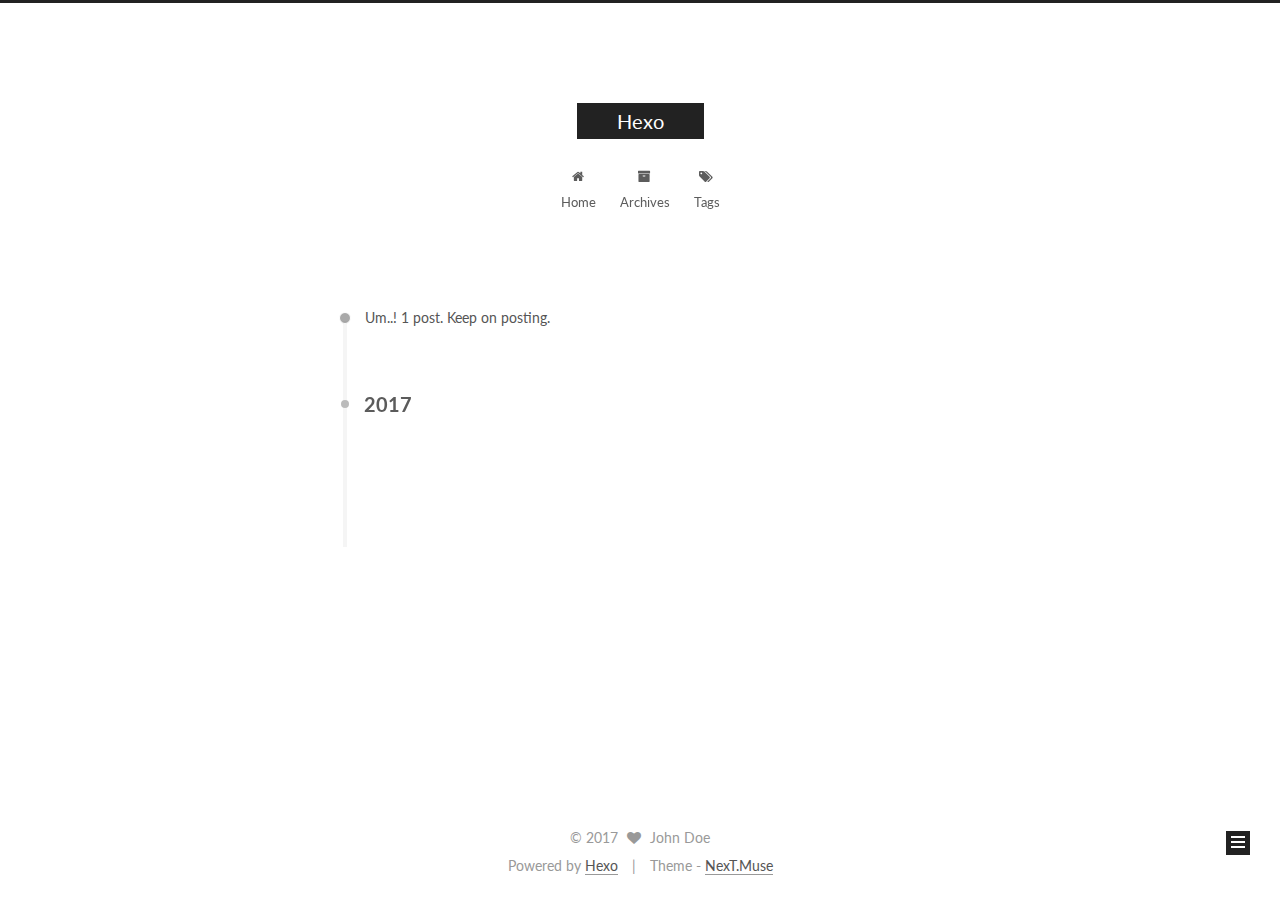
==== archives/index.html @ 975e3b6f "Site updated: 2017-05-27 10:52:21" ====
<!doctype html>



  


<html class="theme-next muse use-motion" lang="">
<head>
  <meta charset="UTF-8"/>
<meta http-equiv="X-UA-Compatible" content="IE=edge" />
<meta name="viewport" content="width=device-width, initial-scale=1, maximum-scale=1"/>






<meta http-equiv="Cache-Control" content="no-transform" />
<meta http-equiv="Cache-Control" content="no-siteapp" />















  
  
  <link href="/lib/fancybox/source/jquery.fancybox.css?v=2.1.5" rel="stylesheet" type="text/css" />




  
  
  
  

  
    
    
  

  

  

  

  

  
    
    
    <link href="//fonts.googleapis.com/css?family=Lato:300,300italic,400,400italic,700,700italic&subset=latin,latin-ext" rel="stylesheet" type="text/css">
  






<link href="/lib/font-awesome/css/font-awesome.min.css?v=4.6.2" rel="stylesheet" type="text/css" />

<link href="/css/main.css?v=5.1.1" rel="stylesheet" type="text/css" />


  <meta name="keywords" content="Hexo, NexT" />








  <link rel="shortcut icon" type="image/x-icon" href="/favicon.ico?v=5.1.1" />






<meta property="og:type" content="website">
<meta property="og:title" content="Hexo">
<meta property="og:url" content="http://yoursite.com/archives/index.html">
<meta property="og:site_name" content="Hexo">
<meta name="twitter:card" content="summary">
<meta name="twitter:title" content="Hexo">



<script type="text/javascript" id="hexo.configurations">
  var NexT = window.NexT || {};
  var CONFIG = {
    root: '/',
    scheme: 'Muse',
    sidebar: {"position":"left","display":"post","offset":12,"offset_float":0,"b2t":false,"scrollpercent":false},
    fancybox: true,
    motion: true,
    duoshuo: {
      userId: '0',
      author: 'Author'
    },
    algolia: {
      applicationID: '',
      apiKey: '',
      indexName: '',
      hits: {"per_page":10},
      labels: {"input_placeholder":"Search for Posts","hits_empty":"We didn't find any results for the search: ${query}","hits_stats":"${hits} results found in ${time} ms"}
    }
  };
</script>



  <link rel="canonical" href="http://yoursite.com/archives/"/>





  <title>Archive | Hexo</title>
</head>

<body itemscope itemtype="http://schema.org/WebPage" lang="">

  















  
  
    
  

  <div class="container sidebar-position-left  page-archive  ">
    <div class="headband"></div>

    <header id="header" class="header" itemscope itemtype="http://schema.org/WPHeader">
      <div class="header-inner"><div class="site-brand-wrapper">
  <div class="site-meta ">
    

    <div class="custom-logo-site-title">
      <a href="/"  class="brand" rel="start">
        <span class="logo-line-before"><i></i></span>
        <span class="site-title">Hexo</span>
        <span class="logo-line-after"><i></i></span>
      </a>
    </div>
      
        <p class="site-subtitle"></p>
      
  </div>

  <div class="site-nav-toggle">
    <button>
      <span class="btn-bar"></span>
      <span class="btn-bar"></span>
      <span class="btn-bar"></span>
    </button>
  </div>
</div>

<nav class="site-nav">
  

  
    <ul id="menu" class="menu">
      
        
        <li class="menu-item menu-item-home">
          <a href="/" rel="section">
            
              <i class="menu-item-icon fa fa-fw fa-home"></i> <br />
            
            Home
          </a>
        </li>
      
        
        <li class="menu-item menu-item-archives">
          <a href="/archives" rel="section">
            
              <i class="menu-item-icon fa fa-fw fa-archive"></i> <br />
            
            Archives
          </a>
        </li>
      
        
        <li class="menu-item menu-item-tags">
          <a href="/tags" rel="section">
            
              <i class="menu-item-icon fa fa-fw fa-tags"></i> <br />
            
            Tags
          </a>
        </li>
      

      
    </ul>
  

  
</nav>



 </div>
    </header>

    <main id="main" class="main">
      <div class="main-inner">
        <div class="content-wrap">
          <div id="content" class="content">
            

  <section id="posts" class="posts-collapse">
    <span class="archive-move-on"></span>

    <span class="archive-page-counter">
      
      
      
        
      
      Um..! 1 post. Keep on posting.
    </span>

    

      
      
      

      
        
        <div class="collection-title">
          <h2 class="archive-year motion-element" id="archive-year-2017">2017</h2>
        </div>
      
      

      

  <article class="post post-type-normal" itemscope itemtype="http://schema.org/Article">
    <header class="post-header">

      <h2 class="post-title">
        
            <a class="post-title-link" href="/2017/05/27/hello-world/" itemprop="url">
              
                <span itemprop="name">Hello World</span>
              
            </a>
        
      </h2>

      <div class="post-meta">
        <time class="post-time" itemprop="dateCreated"
              datetime="2017-05-27T10:34:52+08:00"
              content="2017-05-27" >
          05-27
        </time>
      </div>

    </header>
  </article>



    

  </section>

  



          </div>
          


          

        </div>
        
          
  
  <div class="sidebar-toggle">
    <div class="sidebar-toggle-line-wrap">
      <span class="sidebar-toggle-line sidebar-toggle-line-first"></span>
      <span class="sidebar-toggle-line sidebar-toggle-line-middle"></span>
      <span class="sidebar-toggle-line sidebar-toggle-line-last"></span>
    </div>
  </div>

  <aside id="sidebar" class="sidebar">
    <div class="sidebar-inner">

      

      

      <section class="site-overview sidebar-panel sidebar-panel-active">
        <div class="site-author motion-element" itemprop="author" itemscope itemtype="http://schema.org/Person">
          <img class="site-author-image" itemprop="image"
               src="/images/avatar.gif"
               alt="John Doe" />
          <p class="site-author-name" itemprop="name">John Doe</p>
           
              <p class="site-description motion-element" itemprop="description"></p>
          
        </div>
        <nav class="site-state motion-element">

          
            <div class="site-state-item site-state-posts">
              <a href="/archives">
                <span class="site-state-item-count">1</span>
                <span class="site-state-item-name">posts</span>
              </a>
            </div>
          

          

          

        </nav>

        

        <div class="links-of-author motion-element">
          
        </div>

        
        

        
        

        


      </section>

      

      

    </div>
  </aside>


        
      </div>
    </main>

    <footer id="footer" class="footer">
      <div class="footer-inner">
        <div class="copyright" >
  
  &copy; 
  <span itemprop="copyrightYear">2017</span>
  <span class="with-love">
    <i class="fa fa-heart"></i>
  </span>
  <span class="author" itemprop="copyrightHolder">John Doe</span>
</div>


<div class="powered-by">
  Powered by <a class="theme-link" href="https://hexo.io">Hexo</a>
</div>

<div class="theme-info">
  Theme -
  <a class="theme-link" href="https://github.com/iissnan/hexo-theme-next">
    NexT.Muse
  </a>
</div>


        

        
      </div>
    </footer>

    
      <div class="back-to-top">
        <i class="fa fa-arrow-up"></i>
        
      </div>
    

  </div>

  

<script type="text/javascript">
  if (Object.prototype.toString.call(window.Promise) !== '[object Function]') {
    window.Promise = null;
  }
</script>









  












  
  <script type="text/javascript" src="/lib/jquery/index.js?v=2.1.3"></script>

  
  <script type="text/javascript" src="/lib/fastclick/lib/fastclick.min.js?v=1.0.6"></script>

  
  <script type="text/javascript" src="/lib/jquery_lazyload/jquery.lazyload.js?v=1.9.7"></script>

  
  <script type="text/javascript" src="/lib/velocity/velocity.min.js?v=1.2.1"></script>

  
  <script type="text/javascript" src="/lib/velocity/velocity.ui.min.js?v=1.2.1"></script>

  
  <script type="text/javascript" src="/lib/fancybox/source/jquery.fancybox.pack.js?v=2.1.5"></script>


  


  <script type="text/javascript" src="/js/src/utils.js?v=5.1.1"></script>

  <script type="text/javascript" src="/js/src/motion.js?v=5.1.1"></script>



  
  

  
  
    <script type="text/javascript" id="motion.page.archive">
      $('.archive-year').velocity('transition.slideLeftIn');
    </script>
  


  


  <script type="text/javascript" src="/js/src/bootstrap.js?v=5.1.1"></script>



  


  




	





  





  





  






  





  

  

  

  

  

</body>
</html>
---- css/main.css ----
/* normalize.css v3.0.2 | MIT License | git.io/normalize */
html {
  font-family: sans-serif; /* 1 */
  -ms-text-size-adjust: 100%; /* 2 */
  -webkit-text-size-adjust: 100%; /* 2 */
}
body {
  margin: 0;
}
article,
aside,
details,
figcaption,
figure,
footer,
header,
hgroup,
main,
menu,
nav,
section,
summary {
  display: block;
}
audio,
canvas,
progress,
video {
  display: inline-block; /* 1 */
  vertical-align: baseline; /* 2 */
}
audio:not([controls]) {
  display: none;
  height: 0;
}
[hidden],
template {
  display: none;
}
a {
  background-color: transparent;
}
a:active,
a:hover {
  outline: 0;
}
abbr[title] {
  border-bottom: 1px dotted;
}
b,
strong {
  font-weight: bold;
}
dfn {
  font-style: italic;
}
h1 {
  font-size: 2em;
  margin: 0.67em 0;
}
mark {
  background: #ff0;
  color: #000;
}
small {
  font-size: 80%;
}
sub,
sup {
  font-size: 75%;
  line-height: 0;
  position: relative;
  vertical-align: baseline;
}
sup {
  top: -0.5em;
}
sub {
  bottom: -0.25em;
}
img {
  border: 0;
}
svg:not(:root) {
  overflow: hidden;
}
figure {
  margin: 1em 40px;
}
hr {
  -moz-box-sizing: content-box;
  box-sizing: content-box;
  height: 0;
}
pre {
  overflow: auto;
}
code,
kbd,
pre,
samp {
  font-family: monospace, monospace;
  font-size: 1em;
}
button,
input,
optgroup,
select,
textarea {
  color: inherit; /* 1 */
  font: inherit; /* 2 */
  margin: 0; /* 3 */
}
button {
  overflow: visible;
}
button,
select {
  text-transform: none;
}
button,
html input[type="button"],
input[type="reset"],
input[type="submit"] {
  -webkit-appearance: button; /* 2 */
  cursor: pointer; /* 3 */
}
button[disabled],
html input[disabled] {
  cursor: default;
}
button::-moz-focus-inner,
input::-moz-focus-inner {
  border: 0;
  padding: 0;
}
input {
  line-height: normal;
}
input[type="checkbox"],
input[type="radio"] {
  box-sizing: border-box; /* 1 */
  padding: 0; /* 2 */
}
input[type="number"]::-webkit-inner-spin-button,
input[type="number"]::-webkit-outer-spin-button {
  height: auto;
}
input[type="search"] {
  -webkit-appearance: textfield; /* 1 */
  -moz-box-sizing: content-box;
  -webkit-box-sizing: content-box; /* 2 */
  box-sizing: content-box;
}
input[type="search"]::-webkit-search-cancel-button,
input[type="search"]::-webkit-search-decoration {
  -webkit-appearance: none;
}
fieldset {
  border: 1px solid #c0c0c0;
  margin: 0 2px;
  padding: 0.35em 0.625em 0.75em;
}
legend {
  border: 0; /* 1 */
  padding: 0; /* 2 */
}
textarea {
  overflow: auto;
}
optgroup {
  font-weight: bold;
}
table {
  border-collapse: collapse;
  border-spacing: 0;
}
td,
th {
  padding: 0;
}
::selection {
  background: #262a30;
  color: #fff;
}
body {
  position: relative;
  font-family: 'Lato', "PingFang SC", "Microsoft YaHei", sans-serif;
  font-size: 14px;
  line-height: 2;
  color: #555;
  background: #fff;
}
@media (max-width: 767px) {
  body {
    padding-right: 0 !important;
  }
}
@media (min-width: 768px) and (max-width: 991px) {
  body {
    padding-right: 0 !important;
  }
}
@media (min-width: 1600px) {
  body {
    font-size: 16px;
  }
}
h1,
h2,
h3,
h4,
h5,
h6 {
  margin: 0;
  padding: 0;
  font-weight: bold;
  line-height: 1.5;
  font-family: 'Lato', "PingFang SC", "Microsoft YaHei", sans-serif;
}
h2,
h3,
h4,
h5,
h6 {
  margin: 20px 0 15px;
}
h1 {
  font-size: 22px;
}
@media (max-width: 767px) {
  h1 {
    font-size: 18px;
  }
}
h2 {
  font-size: 20px;
}
@media (max-width: 767px) {
  h2 {
    font-size: 16px;
  }
}
h3 {
  font-size: 18px;
}
@media (max-width: 767px) {
  h3 {
    font-size: 14px;
  }
}
h4 {
  font-size: 16px;
}
@media (max-width: 767px) {
  h4 {
    font-size: 12px;
  }
}
h5 {
  font-size: 14px;
}
@media (max-width: 767px) {
  h5 {
    font-size: 10px;
  }
}
h6 {
  font-size: 12px;
}
@media (max-width: 767px) {
  h6 {
    font-size: 8px;
  }
}
p {
  margin: 0 0 25px 0;
}
a {
  color: #555;
  text-decoration: none;
  border-bottom: 1px solid #999;
  word-wrap: break-word;
}
a:hover {
  color: #222;
  border-bottom-color: #222;
}
blockquote {
  margin: 0;
  padding: 0;
}
img {
  display: block;
  margin: auto;
  max-width: 100%;
  height: auto;
}
hr {
  margin: 40px 0;
  height: 3px;
  border: none;
  background-color: #ddd;
  background-image: repeating-linear-gradient(-45deg, #fff, #fff 4px, transparent 4px, transparent 8px);
}
blockquote {
  padding: 0 15px;
  color: #666;
  border-left: 4px solid #ddd;
}
blockquote cite::before {
  content: "-";
  padding: 0 5px;
}
dt {
  font-weight: 700;
}
dd {
  margin: 0;
  padding: 0;
}
.text-left {
  text-align: left;
}
.text-center {
  text-align: center;
}
.text-right {
  text-align: right;
}
.text-justify {
  text-align: justify;
}
.text-nowrap {
  white-space: nowrap;
}
.text-lowercase {
  text-transform: lowercase;
}
.text-uppercase {
  text-transform: uppercase;
}
.text-capitalize {
  text-transform: capitalize;
}
.center-block {
  display: block;
  margin-left: auto;
  margin-right: auto;
}
.clearfix:before,
.clearfix:after {
  content: " ";
  display: table;
}
.clearfix:after {
  clear: both;
}
.pullquote {
  width: 45%;
}
.pullquote.left {
  float: left;
  margin-left: 5px;
  margin-right: 10px;
}
.pullquote.right {
  float: right;
  margin-left: 10px;
  margin-right: 5px;
}
.affix.affix.affix {
  position: fixed;
}
.translation {
  margin-top: -20px;
  font-size: 14px;
  color: #999;
}
.scrollbar-measure {
  width: 100px;
  height: 100px;
  overflow: scroll;
  position: absolute;
  top: -9999px;
}
.use-motion .motion-element {
  opacity: 0;
}
table {
  margin: 20px 0;
  width: 100%;
  border-collapse: collapse;
  border-spacing: 0;
  border: 1px solid #ddd;
  font-size: 14px;
  table-layout: fixed;
  word-wrap: break-all;
}
table>tbody>tr:nth-of-type(odd) {
  background-color: #f9f9f9;
}
table>tbody>tr:hover {
  background-color: #f5f5f5;
}
caption,
th,
td {
  padding: 8px;
  text-align: left;
  vertical-align: middle;
  font-weight: normal;
}
th,
td {
  border-bottom: 3px solid #ddd;
  border-right: 1px solid #eee;
}
th {
  padding-bottom: 10px;
  font-weight: 700;
}
td {
  border-bottom-width: 1px;
}
html,
body {
  height: 100%;
}
.container {
  position: relative;
  min-height: 100%;
}
.header-inner {
  margin: 0 auto;
  padding: 100px 0 70px;
  width: 700px;
}
@media (min-width: 1600px) {
  .container .header-inner {
    width: 900px;
  }
}
.main {
  padding-bottom: 150px;
}
.main-inner {
  margin: 0 auto;
  width: 700px;
}
@media (min-width: 1600px) {
  .container .main-inner {
    width: 900px;
  }
}
.footer {
  position: absolute;
  left: 0;
  bottom: 0;
  width: 100%;
  min-height: 50px;
}
.footer-inner {
  box-sizing: border-box;
  margin: 20px auto;
  width: 700px;
}
@media (min-width: 1600px) {
  .container .footer-inner {
    width: 900px;
  }
}
pre,
.highlight {
  overflow: auto;
  margin: 20px 0;
  padding: 0;
  font-size: 13px;
  color: #4d4d4c;
  background: #f7f7f7;
  line-height: 1.6;
}
pre,
code {
  font-family: consolas, Menlo, "PingFang SC", "Microsoft YaHei", monospace;
}
code {
  padding: 2px 4px;
  word-wrap: break-word;
  color: #555;
  background: #eee;
  border-radius: 3px;
  font-size: 13px;
}
pre code {
  padding: 0;
  color: #4d4d4c;
  background: none;
  text-shadow: none;
}
.highlight {
  border-radius: 1px;
}
.highlight pre {
  border: none;
  margin: 0;
  padding: 10px 0;
}
.highlight table {
  margin: 0;
  width: auto;
  border: none;
}
.highlight td {
  border: none;
  padding: 0;
}
.highlight figcaption {
  font-size: 1em;
  color: #4d4d4c;
  line-height: 1em;
  margin-bottom: 1em;
}
.highlight figcaption:before,
.highlight figcaption:after {
  content: " ";
  display: table;
}
.highlight figcaption:after {
  clear: both;
}
.highlight figcaption a {
  float: right;
  color: #4d4d4c;
}
.highlight figcaption a:hover {
  border-bottom-color: #4d4d4c;
}
.highlight .gutter pre {
  padding-left: 10px;
  padding-right: 10px;
  color: #869194;
  text-align: right;
  background-color: #eff2f3;
}
.highlight .code pre {
  width: 100%;
  padding-left: 10px;
  padding-right: 10px;
  background-color: #f7f7f7;
}
.highlight .line {
  height: 20px;
}
.gutter {
  -webkit-user-select: none;
  -moz-user-select: none;
  -ms-user-select: none;
  user-select: none;
}
.gist table {
  width: auto;
}
.gist table td {
  border: none;
}
pre .deletion {
  background: #fdd;
}
pre .addition {
  background: #dfd;
}
pre .meta {
  color: #8959a8;
}
pre .comment {
  color: #8e908c;
}
pre .variable,
pre .attribute,
pre .tag,
pre .regexp,
pre .ruby .constant,
pre .xml .tag .title,
pre .xml .pi,
pre .xml .doctype,
pre .html .doctype,
pre .css .id,
pre .css .class,
pre .css .pseudo {
  color: #c82829;
}
pre .number,
pre .preprocessor,
pre .built_in,
pre .literal,
pre .params,
pre .constant,
pre .command {
  color: #f5871f;
}
pre .ruby .class .title,
pre .css .rules .attribute,
pre .string,
pre .value,
pre .inheritance,
pre .header,
pre .ruby .symbol,
pre .xml .cdata,
pre .special,
pre .number,
pre .formula {
  color: #718c00;
}
pre .title,
pre .css .hexcolor {
  color: #3e999f;
}
pre .function,
pre .python .decorator,
pre .python .title,
pre .ruby .function .title,
pre .ruby .title .keyword,
pre .perl .sub,
pre .javascript .title,
pre .coffeescript .title {
  color: #4271ae;
}
pre .keyword,
pre .javascript .function {
  color: #8959a8;
}
.full-image.full-image.full-image {
  border: none;
  max-width: 100%;
  width: auto;
  margin: 20px auto;
}
@media (min-width: 992px) {
  .full-image.full-image.full-image {
    max-width: none;
    width: 110%;
    margin: 25px -5%;
  }
}
.blockquote-center,
.page-home .post-type-quote blockquote,
.page-post-detail .post-type-quote blockquote {
  position: relative;
  margin: 40px 0;
  padding: 0;
  border-left: none;
  text-align: center;
}
.blockquote-center::before,
.page-home .post-type-quote blockquote::before,
.page-post-detail .post-type-quote blockquote::before,
.blockquote-center::after,
.page-home .post-type-quote blockquote::after,
.page-post-detail .post-type-quote blockquote::after {
  position: absolute;
  content: ' ';
  display: block;
  width: 100%;
  height: 24px;
  opacity: 0.2;
  background-repeat: no-repeat;
  background-position: 0 -6px;
  background-size: 22px 22px;
}
.blockquote-center::before,
.page-home .post-type-quote blockquote::before,
.page-post-detail .post-type-quote blockquote::before {
  top: -20px;
  background-image: url("../images/quote-l.svg");
  border-top: 1px solid #ccc;
}
.blockquote-center::after,
.page-home .post-type-quote blockquote::after,
.page-post-detail .post-type-quote blockquote::after {
  bottom: -20px;
  background-image: url("../images/quote-r.svg");
  border-bottom: 1px solid #ccc;
  background-position: 100% 8px;
}
.blockquote-center p,
.page-home .post-type-quote blockquote p,
.page-post-detail .post-type-quote blockquote p,
.blockquote-center div,
.page-home .post-type-quote blockquote div,
.page-post-detail .post-type-quote blockquote div {
  text-align: center;
}
.post .post-body .group-picture img {
  box-sizing: border-box;
  padding: 0 3px;
  border: none;
}
.post .group-picture-row {
  overflow: hidden;
  margin-top: 6px;
}
.post .group-picture-row:first-child {
  margin-top: 0;
}
.post .group-picture-column {
  float: left;
}
.page-post-detail .post-body .group-picture-column {
  float: none;
  margin-top: 10px;
  width: auto !important;
}
.page-post-detail .post-body .group-picture-column img {
  margin: 0 auto;
}
.page-archive .group-picture-container {
  overflow: hidden;
}
.page-archive .group-picture-row {
  float: left;
}
.page-archive .group-picture-row:first-child {
  margin-top: 6px;
}
.page-archive .group-picture-column {
  max-width: 150px;
  max-height: 150px;
}
.note {
  padding: 20px;
  margin: 20px 0;
  border: 1px solid #eee;
  border-left-width: 5px;
  border-radius: 3px;
}
.note h2,
.note h3,
.note h4,
.note h5,
.note h6 {
  margin-top: 0;
  margin-bottom: 5px;
}
.note p:last-child {
  margin-bottom: 0;
}
.note code {
  border-radius: 3px;
}
.note+.note {
  margin-top: -5px;
}
.default {
  border-left-color: #777;
}
.default h2,
.default h3,
.default h4,
.default h5,
.default h6 {
  color: #777;
}
.primary {
  border-left-color: #428bca;
}
.primary h2,
.primary h3,
.primary h4,
.primary h5,
.primary h6 {
  color: #428bca;
}
.success {
  border-left-color: #5cb85c;
}
.success h2,
.success h3,
.success h4,
.success h5,
.success h6 {
  color: #5cb85c;
}
.danger {
  border-left-color: #d9534f;
}
.danger h2,
.danger h3,
.danger h4,
.danger h5,
.danger h6 {
  color: #d9534f;
}
.warning {
  border-left-color: #f0ad4e;
}
.warning h2,
.warning h3,
.warning h4,
.warning h5,
.warning h6 {
  color: #f0ad4e;
}
.info {
  border-left-color: #5bc0de;
}
.info h2,
.info h3,
.info h4,
.info h5,
.info h6 {
  color: #5bc0de;
}
.btn {
  display: inline-block;
  padding: 0 20px;
  font-size: 14px;
  color: #fff;
  background: #222;
  border: 2px solid #222;
  text-decoration: none;
  border-radius: 0;
  transition-property: background-color;
  transition-duration: 0.2s;
  transition-timing-function: ease-in-out;
  transition-delay: 0s;
}
.btn:hover,
.post-button .btn:hover {
  border-color: #222;
  color: #222;
  background: #fff;
}
.btn-bar {
  display: block;
  width: 22px;
  height: 2px;
  background: #555;
  border-radius: 1px;
}
.btn-bar+.btn-bar {
  margin-top: 4px;
}
.pagination {
  margin: 120px 0 40px;
  text-align: center;
  border-top: 1px solid #eee;
}
.page-number-basic,
.pagination .prev,
.pagination .next,
.pagination .page-number,
.pagination .space {
  display: inline-block;
  position: relative;
  top: -1px;
  margin: 0 10px;
  padding: 0 10px;
  line-height: 30px;
}
@media (max-width: 767px) {
  .page-number-basic,
  .pagination .prev,
  .pagination .next,
  .pagination .page-number,
  .pagination .space {
    margin: 0 5px;
  }
}
.pagination .prev,
.pagination .next,
.pagination .page-number {
  border-bottom: 0;
  border-top: 1px solid #eee;
  transition-property: border-color;
  transition-duration: 0.2s;
  transition-timing-function: ease-in-out;
  transition-delay: 0s;
}
.pagination .prev:hover,
.pagination .next:hover,
.pagination .page-number:hover {
  border-top-color: #222;
}
.pagination .space {
  padding: 0;
  margin: 0;
}
.pagination .prev {
  margin-left: 0;
}
.pagination .next {
  margin-right: 0;
}
.pagination .page-number.current {
  color: #fff;
  background: #ccc;
  border-top-color: #ccc;
}
@media (max-width: 767px) {
  .pagination {
    border-top: none;
  }
  .pagination .prev,
  .pagination .next,
  .pagination .page-number {
    margin-bottom: 10px;
    border-top: 0;
    border-bottom: 1px solid #eee;
  }
  .pagination .prev:hover,
  .pagination .next:hover,
  .pagination .page-number:hover {
    border-bottom-color: #222;
  }
}
.comments {
  margin: 60px 20px 0;
}
.tag-cloud {
  text-align: center;
}
.tag-cloud a {
  display: inline-block;
  margin: 10px;
}
.back-to-top {
  box-sizing: border-box;
  position: fixed;
  bottom: -100px;
  right: 30px;
  z-index: 1050;
  padding: 0 6px;
  width: 24px;
  background: #222;
  font-size: 12px;
  opacity: 1;
  color: #fff;
  cursor: pointer;
  text-align: center;
  -webkit-transform: translateZ(0);
  transition-property: bottom;
  transition-duration: 0.2s;
  transition-timing-function: ease-in-out;
  transition-delay: 0s;
}
@media (max-width: 767px) {
  .back-to-top {
    display: none;
  }
}
@media (min-width: 768px) and (max-width: 991px) {
  .back-to-top {
    display: none;
  }
}
.back-to-top.back-to-top-on {
  bottom: 19px;
}
.header {
  background: transparent;
}
.header-inner {
  position: relative;
}
.headband {
  height: 3px;
  background: #222;
}
.site-meta {
  margin: 0;
  text-align: center;
}
@media (max-width: 767px) {
  .site-meta {
    text-align: center;
  }
}
.brand {
  position: relative;
  display: inline-block;
  padding: 0 40px;
  color: #fff;
  background: #222;
  border-bottom: none;
}
.brand:hover {
  color: #fff;
}
.logo {
  display: inline-block;
  margin-right: 5px;
  line-height: 36px;
  vertical-align: top;
}
.site-title {
  display: inline-block;
  vertical-align: top;
  line-height: 36px;
  font-size: 20px;
  font-weight: normal;
  font-family: 'Lato', "PingFang SC", "Microsoft YaHei", sans-serif;
}
.site-subtitle {
  margin-top: 10px;
  font-size: 13px;
  color: #999;
}
.use-motion .brand {
  opacity: 0;
}
.use-motion .logo,
.use-motion .site-title,
.use-motion .site-subtitle {
  opacity: 0;
  position: relative;
  top: -10px;
}
.site-nav-toggle {
  display: none;
  position: absolute;
  top: 10px;
  left: 10px;
}
@media (max-width: 767px) {
  .site-nav-toggle {
    display: block;
  }
}
.site-nav-toggle button {
  margin-top: 2px;
  padding: 9px 10px;
  background: transparent;
  border: none;
}
@media (max-width: 767px) {
  .site-nav {
    display: none;
    margin: 0 -10px;
    padding: 0 10px;
    clear: both;
    border-top: 1px solid #ddd;
  }
}
@media (min-width: 768px) and (max-width: 991px) {
  .site-nav {
    display: block !important;
  }
}
@media (min-width: 992px) {
  .site-nav {
    display: block !important;
  }
}
.menu {
  margin-top: 20px;
  padding-left: 0;
  text-align: center;
}
.menu .menu-item {
  display: inline-block;
  margin: 0 10px;
  list-style: none;
}
@media screen and (max-width: 767px) {
  .menu .menu-item {
    margin-top: 10px;
  }
}
.menu .menu-item a {
  display: block;
  font-size: 13px;
  line-height: inherit;
  border-bottom: 1px solid transparent;
  transition-property: border-color;
  transition-duration: 0.2s;
  transition-timing-function: ease-in-out;
  transition-delay: 0s;
}
.menu .menu-item a:hover {
  border-bottom-color: #222;
}
.menu .menu-item .fa {
  margin-right: 5px;
}
.use-motion .menu-item {
  opacity: 0;
}
.post-body {
  font-family: 'Lato', "PingFang SC", "Microsoft YaHei", sans-serif;
}
@media (max-width: 767px) {
  .post-body {
    word-break: break-word;
  }
}
.post-body .fancybox img {
  display: block !important;
  margin: 0 auto;
  cursor: pointer;
  cursor: zoom-in;
  cursor: -webkit-zoom-in;
}
.post-body .image-caption,
.post-body .figure .caption {
  margin: 10px auto 15px;
  text-align: center;
  font-size: 14px;
  color: #999;
  font-weight: bold;
  line-height: 1;
}
.post-sticky-flag {
  display: inline-block;
  font-size: 16px;
  -ms-transform: rotate(30deg);
  -webkit-transform: rotate(30deg);
  -moz-transform: rotate(30deg);
  -ms-transform: rotate(30deg);
  -o-transform: rotate(30deg);
  transform: rotate(30deg);
}
.posts-expand {
  padding-top: 40px;
}
@media (max-width: 767px) {
  .posts-expand {
    margin: 0 20px;
  }
  .post-body pre {
    padding: 10px;
  }
  .post-body pre .gutter pre {
    padding-right: 10px;
  }
  .post-body .highlight {
    margin-left: 0px;
    margin-right: 0px;
    padding: 0;
  }
  .post-body .highlight .gutter pre {
    padding-right: 10px;
  }
}
@media (min-width: 992px) {
  .posts-expand .post-body {
    text-align: justify;
  }
}
.posts-expand .post-body h2,
.posts-expand .post-body h3,
.posts-expand .post-body h4,
.posts-expand .post-body h5,
.posts-expand .post-body h6 {
  padding-top: 10px;
}
.posts-expand .post-body h2 .header-anchor,
.posts-expand .post-body h3 .header-anchor,
.posts-expand .post-body h4 .header-anchor,
.posts-expand .post-body h5 .header-anchor,
.posts-expand .post-body h6 .header-anchor {
  float: right;
  margin-left: 10px;
  color: #ccc;
  border-bottom-style: none;
  visibility: hidden;
}
.posts-expand .post-body h2 .header-anchor:hover,
.posts-expand .post-body h3 .header-anchor:hover,
.posts-expand .post-body h4 .header-anchor:hover,
.posts-expand .post-body h5 .header-anchor:hover,
.posts-expand .post-body h6 .header-anchor:hover {
  color: inherit;
}
.posts-expand .post-body h2:hover .header-anchor,
.posts-expand .post-body h3:hover .header-anchor,
.posts-expand .post-body h4:hover .header-anchor,
.posts-expand .post-body h5:hover .header-anchor,
.posts-expand .post-body h6:hover .header-anchor {
  visibility: visible;
}
.posts-expand .post-body ul li {
  list-style: circle;
}
.posts-expand .post-body img {
  box-sizing: border-box;
  margin: auto;
  padding: 3px;
  border: 1px solid #ddd;
}
.posts-expand .fancybox img {
  margin: 0 auto;
}
@media (max-width: 767px) {
  .posts-collapse {
    margin: 0 20px;
  }
  .posts-collapse .post-title,
  .posts-collapse .post-meta {
    display: block;
    width: auto;
    text-align: left;
  }
}
.posts-collapse {
  position: relative;
  z-index: 1010;
  margin-left: 55px;
}
.posts-collapse::after {
  content: " ";
  position: absolute;
  top: 20px;
  left: 0;
  margin-left: -2px;
  width: 4px;
  height: 100%;
  background: #f5f5f5;
  z-index: -1;
}
@media (max-width: 767px) {
  .posts-collapse {
    margin: 0 20px;
  }
}
.posts-collapse .collection-title {
  position: relative;
  margin: 60px 0;
}
.posts-collapse .collection-title h2 {
  margin-left: 20px;
}
.posts-collapse .collection-title small {
  color: #bbb;
  margin-left: 5px;
}
.posts-collapse .collection-title::before {
  content: " ";
  position: absolute;
  left: 0;
  top: 50%;
  margin-left: -4px;
  margin-top: -4px;
  width: 8px;
  height: 8px;
  background: #bbb;
  border-radius: 50%;
}
.posts-collapse .post {
  margin: 30px 0;
}
.posts-collapse .post-header {
  position: relative;
  transition-duration: 0.2s;
  transition-timing-function: ease-in-out;
  transition-delay: 0s;
  transition-property: border;
  border-bottom: 1px dashed #ccc;
}
.posts-collapse .post-header::before {
  content: " ";
  position: absolute;
  left: 0;
  top: 12px;
  width: 6px;
  height: 6px;
  margin-left: -4px;
  background: #bbb;
  border-radius: 50%;
  border: 1px solid #fff;
  transition-duration: 0.2s;
  transition-timing-function: ease-in-out;
  transition-delay: 0s;
  transition-property: background;
}
.posts-collapse .post-header:hover {
  border-bottom-color: #666;
}
.posts-collapse .post-header:hover::before {
  background: #222;
}
.posts-collapse .post-meta {
  position: absolute;
  font-size: 12px;
  left: 20px;
  top: 5px;
}
.posts-collapse .post-comments-count {
  display: none;
}
.posts-collapse .post-title {
  margin-left: 60px;
  font-size: 16px;
  font-weight: normal;
  line-height: inherit;
}
.posts-collapse .post-title::after {
  margin-left: 3px;
  opacity: 0.6;
}
.posts-collapse .post-title a {
  color: #666;
  border-bottom: none;
}
.page-home .post-type-quote .post-header,
.page-post-detail .post-type-quote .post-header,
.page-home .post-type-quote .post-tags,
.page-post-detail .post-type-quote .post-tags {
  display: none;
}
.posts-expand .post-title {
  font-size: 26px;
  text-align: center;
  word-break: break-word;
  font-weight: 400;
}
@media (max-width: 767px) {
  .posts-expand .post-title {
    font-size: 22px;
  }
}
.posts-expand .post-title-link {
  display: inline-block;
  position: relative;
  color: #555;
  border-bottom: none;
  line-height: 1.2;
  vertical-align: top;
}
.posts-expand .post-title-link::before {
  content: "";
  position: absolute;
  width: 100%;
  height: 2px;
  bottom: 0;
  left: 0;
  background-color: #000;
  visibility: hidden;
  -webkit-transform: scaleX(0);
  -moz-transform: scaleX(0);
  -ms-transform: scaleX(0);
  -o-transform: scaleX(0);
  transform: scaleX(0);
  transition-duration: 0.2s;
  transition-timing-function: ease-in-out;
  transition-delay: 0s;
}
.posts-expand .post-title-link:hover::before {
  visibility: visible;
  -webkit-transform: scaleX(1);
  -moz-transform: scaleX(1);
  -ms-transform: scaleX(1);
  -o-transform: scaleX(1);
  transform: scaleX(1);
}
.posts-expand .post-title-link .fa {
  font-size: 16px;
}
.posts-expand .post-meta {
  margin: 3px 0 60px 0;
  color: #999;
  font-family: 'Lato', "PingFang SC", "Microsoft YaHei", sans-serif;
  font-size: 12px;
  text-align: center;
}
.posts-expand .post-meta .post-category-list {
  display: inline-block;
  margin: 0;
  padding: 3px;
}
.posts-expand .post-meta .post-category-list-link {
  color: #999;
}
.posts-expand .post-meta .post-description {
  font-size: 14px;
  margin-top: 2px;
}
.post-wordcount {
  display: inline-block;
}
.post-meta-divider {
  margin: 0 0.5em;
}
.post-meta-item-icon {
  margin-right: 3px;
}
@media (min-width: 768px) and (max-width: 991px) {
  .post-meta-item-icon {
    display: inline-block;
  }
}
@media (max-width: 767px) {
  .post-meta-item-icon {
    display: inline-block;
  }
}
@media (min-width: 768px) and (max-width: 991px) {
  .post-meta-item-text {
    display: none;
  }
}
@media (max-width: 767px) {
  .post-meta-item-text {
    display: none;
  }
}
@media (max-width: 767px) {
  .posts-expand .post-comments-count {
    display: none;
  }
}
.social-like {
  font-size: 14px;
  height: 20px;
  text-align: center;
  border-top: 1px solid #eee;
  padding-top: 9px;
  margin-top: 45px;
  display: flex;
  justify-content: center;
}
.vk_like {
  width: 85px;
  height: 21px;
  padding-top: 7px;
  align-self: center;
}
.fb_like {
  height: 30px;
  align-self: center;
}
.post-button {
  margin-top: 50px;
}
.post-button .btn {
  color: #fff;
  font-size: 14px;
  background: #222;
  border-radius: 0;
  line-height: 2;
  margin: 0 4px 8px 4px;
}
.post-button .fa-fw {
  width: 1.285714285714286em;
  text-align: left;
}
.posts-expand .post-tags {
  margin-top: 40px;
  text-align: center;
}
.posts-expand .post-tags a {
  display: inline-block;
  margin-right: 10px;
  font-size: 13px;
}
.post-nav {
  display: table;
  margin-top: 15px;
  width: 100%;
  border-top: 1px solid #eee;
}
.post-nav-divider {
  display: table-cell;
  width: 10%;
}
.post-nav-item {
  display: table-cell;
  padding: 10px 0 0 0;
  width: 45%;
  vertical-align: top;
}
.post-nav-item a {
  position: relative;
  display: block;
  line-height: 25px;
  font-size: 14px;
  color: #555;
  border-bottom: none;
}
.post-nav-item a:hover {
  color: #222;
  border-bottom: none;
}
.post-nav-item a:active {
  top: 2px;
}
.post-nav-item .fa {
  position: absolute;
  top: 8px;
  left: 0;
  font-size: 12px;
}
.post-nav-next a {
  padding-left: 15px;
}
.post-nav-prev {
  text-align: right;
}
.post-nav-prev a {
  padding-right: 15px;
}
.post-nav-prev .fa {
  right: 0;
  left: auto;
}
.posts-expand .post-eof {
  display: block;
  margin: 80px auto 60px;
  width: 8%;
  height: 1px;
  background: #ccc;
  text-align: center;
}
.post:last-child .post-eof.post-eof.post-eof {
  display: none;
}
.post-gallery {
  display: table;
  table-layout: fixed;
  width: 100%;
  border-collapse: separate;
}
.post-gallery-row {
  display: table-row;
}
.post-gallery .post-gallery-img {
  display: table-cell;
  text-align: center;
  vertical-align: middle;
  border: none;
}
.post-gallery .post-gallery-img img {
  max-width: 100%;
  max-height: 100%;
  border: none;
}
.fancybox-close,
.fancybox-close:hover {
  border: none;
}
.sidebar {
  position: fixed;
  right: 0;
  top: 0;
  bottom: 0;
  width: 0;
  z-index: 1040;
  box-shadow: inset 0 2px 6px #000;
  background: #222;
  -webkit-transform: translateZ(0);
}
.sidebar a {
  color: #999;
  border-bottom-color: #555;
}
.sidebar a:hover {
  color: #eee;
}
@media (min-width: 768px) and (max-width: 991px) {
  .sidebar {
    display: none !important;
  }
}
@media (max-width: 767px) {
  .sidebar {
    display: none !important;
  }
}
.sidebar-inner {
  position: relative;
  padding: 20px 10px;
  color: #999;
  text-align: center;
}
.sidebar-toggle {
  position: fixed;
  right: 30px;
  bottom: 45px;
  width: 14px;
  height: 14px;
  padding: 5px;
  background: #222;
  line-height: 0;
  z-index: 1050;
  cursor: pointer;
  -webkit-transform: translateZ(0);
}
@media (min-width: 768px) and (max-width: 991px) {
  .sidebar-toggle {
    display: none;
  }
}
@media (max-width: 767px) {
  .sidebar-toggle {
    display: none;
  }
}
.sidebar-toggle-line {
  position: relative;
  display: inline-block;
  vertical-align: top;
  height: 2px;
  width: 100%;
  background: #fff;
  margin-top: 3px;
}
.sidebar-toggle-line:first-child {
  margin-top: 0;
}
.site-author-image {
  display: block;
  margin: 0 auto;
  padding: 2px;
  max-width: 96px;
  height: auto;
  border: 2px solid #333;
}
.site-author-name {
  margin: 5px 0 0;
  text-align: center;
  color: #f5f5f5;
  font-weight: normal;
}
.site-description {
  margin-top: 5px;
  text-align: center;
  font-size: 14px;
  color: #999;
}
.site-state {
  overflow: hidden;
  line-height: 1.4;
  white-space: nowrap;
  text-align: center;
}
.site-state-item {
  display: inline-block;
  padding: 0 15px;
  border-left: 1px solid #333;
}
.site-state-item:first-child {
  border-left: none;
}
.site-state-item a {
  border-bottom: none;
}
.site-state-item-count {
  display: block;
  text-align: center;
  color: inherit;
  font-weight: 600;
  font-size: 18px;
}
.site-state-item-name {
  font-size: 13px;
  color: inherit;
}
.feed-link {
  margin-top: 20px;
}
.feed-link a {
  display: inline-block;
  padding: 0 15px;
  color: #fc6423;
  border: 1px solid #fc6423;
  border-radius: 4px;
}
.feed-link a i {
  color: #fc6423;
  font-size: 14px;
}
.feed-link a:hover {
  color: #fff;
  background: #fc6423;
}
.feed-link a:hover i {
  color: #fff;
}
.links-of-author {
  margin-top: 20px;
}
.links-of-author a {
  display: inline-block;
  vertical-align: middle;
  margin-right: 10px;
  margin-bottom: 10px;
  border-bottom-color: #555;
  font-size: 13px;
}
.links-of-author a:before {
  display: inline-block;
  vertical-align: middle;
  margin-right: 3px;
  content: " ";
  width: 4px;
  height: 4px;
  border-radius: 50%;
  background: #47ffff;
}
.links-of-blogroll {
  font-size: 13px;
}
.links-of-blogroll-title {
  margin-top: 20px;
  font-size: 14px;
  font-weight: 600;
}
.links-of-blogroll-list {
  margin: 0;
  padding: 0;
  list-style: none;
}
.links-of-blogroll-item {
  padding: 2px 10px;
}
.sidebar-nav {
  margin: 0 0 20px;
  padding-left: 0;
}
.sidebar-nav li {
  display: inline-block;
  cursor: pointer;
  border-bottom: 1px solid transparent;
  font-size: 14px;
  color: #555;
}
.sidebar-nav li:hover {
  color: #f5f5f5;
}
.page-post-detail .sidebar-nav-toc {
  padding: 0 5px;
}
.page-post-detail .sidebar-nav-overview {
  margin-left: 10px;
}
.sidebar-nav .sidebar-nav-active {
  color: #87daff;
  border-bottom-color: #87daff;
}
.sidebar-nav .sidebar-nav-active:hover {
  color: #87daff;
}
.sidebar-panel {
  display: none;
}
.sidebar-panel-active {
  display: block;
}
.post-toc-empty {
  font-size: 14px;
  color: #666;
}
.post-toc-wrap {
  overflow: hidden;
}
.post-toc {
  overflow: auto;
}
.post-toc ol {
  margin: 0;
  padding: 0 2px 5px 10px;
  text-align: left;
  list-style: none;
  font-size: 14px;
}
.post-toc ol > ol {
  padding-left: 0;
}
.post-toc ol a {
  transition-duration: 0.2s;
  transition-timing-function: ease-in-out;
  transition-delay: 0s;
  transition-property: all;
  color: #999;
  border-bottom-color: #555;
}
.post-toc ol a:hover {
  color: #ccc;
  border-bottom-color: #ccc;
}
.post-toc .nav-item {
  overflow: hidden;
  text-overflow: ellipsis;
  white-space: nowrap;
  line-height: 1.8;
}
.post-toc .nav .nav-child {
  display: none;
}
.post-toc .nav .active > .nav-child {
  display: block;
}
.post-toc .nav .active-current > .nav-child {
  display: block;
}
.post-toc .nav .active-current > .nav-child > .nav-item {
  display: block;
}
.post-toc .nav .active > a {
  color: #87daff;
  border-bottom-color: #87daff;
}
.post-toc .nav .active-current > a {
  color: #87daff;
}
.post-toc .nav .active-current > a:hover {
  color: #87daff;
}
.footer {
  font-size: 14px;
  color: #999;
}
.footer img {
  border: none;
}
.footer-inner {
  text-align: center;
}
.with-love {
  display: inline-block;
  margin: 0 5px;
}
.powered-by,
.theme-info {
  display: inline-block;
}
.powered-by {
  margin-right: 10px;
}
.powered-by::after {
  content: "|";
  padding-left: 10px;
}
.cc-license {
  margin-top: 10px;
  text-align: center;
}
.cc-license .cc-opacity {
  opacity: 0.7;
  border-bottom: none;
}
.cc-license .cc-opacity:hover {
  opacity: 0.9;
}
.cc-license img {
  display: inline-block;
}
.theme-next #ds-thread #ds-reset {
  color: #555;
}
.theme-next #ds-thread #ds-reset .ds-replybox {
  margin-bottom: 30px;
}
.theme-next #ds-thread #ds-reset .ds-replybox .ds-avatar,
.theme-next #ds-reset .ds-avatar img {
  box-shadow: none;
}
.theme-next #ds-thread #ds-reset .ds-textarea-wrapper {
  border-color: #c7d4e1;
  background: none;
  border-top-right-radius: 3px;
  border-top-left-radius: 3px;
}
.theme-next #ds-thread #ds-reset .ds-textarea-wrapper textarea {
  height: 60px;
}
.theme-next #ds-reset .ds-rounded-top {
  border-radius: 0;
}
.theme-next #ds-thread #ds-reset .ds-post-toolbar {
  box-sizing: border-box;
  border: 1px solid #c7d4e1;
  background: #f6f8fa;
}
.theme-next #ds-thread #ds-reset .ds-post-options {
  height: 40px;
  border: none;
  background: none;
}
.theme-next #ds-thread #ds-reset .ds-toolbar-buttons {
  top: 11px;
}
.theme-next #ds-thread #ds-reset .ds-sync {
  top: 5px;
}
.theme-next #ds-thread #ds-reset .ds-post-button {
  top: 4px;
  right: 5px;
  width: 90px;
  height: 30px;
  border: 1px solid #c5ced7;
  border-radius: 3px;
  background-image: linear-gradient(#fbfbfc, #f5f7f9);
  color: #60676d;
}
.theme-next #ds-thread #ds-reset .ds-post-button:hover {
  background-position: 0 -30px;
  color: #60676d;
}
.theme-next #ds-thread #ds-reset .ds-comments-info {
  padding: 10px 0;
}
.theme-next #ds-thread #ds-reset .ds-sort {
  display: none;
}
.theme-next #ds-thread #ds-reset li.ds-tab a.ds-current {
  border: none;
  background: #f6f8fa;
  color: #60676d;
}
.theme-next #ds-thread #ds-reset li.ds-tab a.ds-current:hover {
  background-color: #e9f0f7;
  color: #60676d;
}
.theme-next #ds-thread #ds-reset li.ds-tab a {
  border-radius: 2px;
  padding: 5px;
}
.theme-next #ds-thread #ds-reset .ds-login-buttons p {
  color: #999;
  line-height: 36px;
}
.theme-next #ds-thread #ds-reset .ds-login-buttons .ds-service-list li {
  height: 28px;
}
.theme-next #ds-thread #ds-reset .ds-service-list a {
  background: none;
  padding: 5px;
  border: 1px solid;
  border-radius: 3px;
  text-align: center;
}
.theme-next #ds-thread #ds-reset .ds-service-list a:hover {
  color: #fff;
  background: #666;
}
.theme-next #ds-thread #ds-reset .ds-service-list .ds-weibo {
  color: #fc9b00;
  border-color: #fc9b00;
}
.theme-next #ds-thread #ds-reset .ds-service-list .ds-weibo:hover {
  background: #fc9b00;
}
.theme-next #ds-thread #ds-reset .ds-service-list .ds-qq {
  color: #60a3ec;
  border-color: #60a3ec;
}
.theme-next #ds-thread #ds-reset .ds-service-list .ds-qq:hover {
  background: #60a3ec;
}
.theme-next #ds-thread #ds-reset .ds-service-list .ds-renren {
  color: #2e7ac4;
  border-color: #2e7ac4;
}
.theme-next #ds-thread #ds-reset .ds-service-list .ds-renren:hover {
  background: #2e7ac4;
}
.theme-next #ds-thread #ds-reset .ds-service-list .ds-douban {
  color: #37994c;
  border-color: #37994c;
}
.theme-next #ds-thread #ds-reset .ds-service-list .ds-douban:hover {
  background: #37994c;
}
.theme-next #ds-thread #ds-reset .ds-service-list .ds-kaixin {
  color: #fef20d;
  border-color: #fef20d;
}
.theme-next #ds-thread #ds-reset .ds-service-list .ds-kaixin:hover {
  background: #fef20d;
}
.theme-next #ds-thread #ds-reset .ds-service-list .ds-netease {
  color: #f00;
  border-color: #f00;
}
.theme-next #ds-thread #ds-reset .ds-service-list .ds-netease:hover {
  background: #f00;
}
.theme-next #ds-thread #ds-reset .ds-service-list .ds-sohu {
  color: #ffcb05;
  border-color: #ffcb05;
}
.theme-next #ds-thread #ds-reset .ds-service-list .ds-sohu:hover {
  background: #ffcb05;
}
.theme-next #ds-thread #ds-reset .ds-service-list .ds-baidu {
  color: #2831e0;
  border-color: #2831e0;
}
.theme-next #ds-thread #ds-reset .ds-service-list .ds-baidu:hover {
  background: #2831e0;
}
.theme-next #ds-thread #ds-reset .ds-service-list .ds-google {
  color: #166bec;
  border-color: #166bec;
}
.theme-next #ds-thread #ds-reset .ds-service-list .ds-google:hover {
  background: #166bec;
}
.theme-next #ds-thread #ds-reset .ds-service-list .ds-weixin {
  color: #00ce0d;
  border-color: #00ce0d;
}
.theme-next #ds-thread #ds-reset .ds-service-list .ds-weixin:hover {
  background: #00ce0d;
}
.theme-next #ds-thread #ds-reset .ds-service-list .ds-more-services {
  border: none;
}
.theme-next #ds-thread #ds-reset .ds-service-list .ds-more-services:hover {
  background: none;
}
.theme-next #ds-reset .duoshuo-ua-admin {
  display: inline-block;
  color: #f00;
}
.theme-next #ds-reset .duoshuo-ua-platform,
.theme-next #ds-reset .duoshuo-ua-browser {
  color: #ccc;
}
.theme-next #ds-reset .duoshuo-ua-platform .fa,
.theme-next #ds-reset .duoshuo-ua-browser .fa {
  display: inline-block;
  margin-right: 3px;
}
.theme-next #ds-reset .duoshuo-ua-separator {
  display: inline-block;
  margin-left: 5px;
}
.theme-next .this_ua {
  background-color: #ccc !important;
  border-radius: 4px;
  padding: 0 5px !important;
  margin: 1px 1px !important;
  border: 1px solid #bbb !important;
  color: #fff;
  display: inline-block !important;
}
.theme-next .this_ua.admin {
  background-color: #d9534f !important;
  border-color: #d9534f !important;
}
.theme-next .this_ua.platform.iOS,
.theme-next .this_ua.platform.Mac,
.theme-next .this_ua.platform.Windows {
  background-color: #39b3d7 !important;
  border-color: #46b8da !important;
}
.theme-next .this_ua.platform.Linux {
  background-color: #3a3a3a !important;
  border-color: #1f1f1f !important;
}
.theme-next .this_ua.platform.Android {
  background-color: #00c47d !important;
  border-color: #01b171 !important;
}
.theme-next .this_ua.browser.Mobile,
.theme-next .this_ua.browser.Chrome {
  background-color: #5cb85c !important;
  border-color: #4cae4c !important;
}
.theme-next .this_ua.browser.Firefox {
  background-color: #f0ad4e !important;
  border-color: #eea236 !important;
}
.theme-next .this_ua.browser.Maxthon,
.theme-next .this_ua.browser.IE {
  background-color: #428bca !important;
  border-color: #357ebd !important;
}
.theme-next .this_ua.browser.baidu,
.theme-next .this_ua.browser.UCBrowser,
.theme-next .this_ua.browser.Opera {
  background-color: #d9534f !important;
  border-color: #d43f3a !important;
}
.theme-next .this_ua.browser.Android,
.theme-next .this_ua.browser.QQBrowser {
  background-color: #78ace9 !important;
  border-color: #4cae4c !important;
}
.cloud-tie-wrapper img {
  display: inline-block;
}
.cloud-tie-wrapper .total-txt {
  font-size: 1em !important;
}
.cloud-tie-join-count .join-count {
  color: #555 !important;
  font-size: inherit !important;
  margin: 0 !important;
}
.post-spread {
  margin-top: 20px;
  text-align: center;
}
.jiathis_style {
  display: inline-block;
}
.jiathis_style a {
  border: none;
}
.fa {
  font-family: FontAwesome !important;
}
.post-spread {
  margin-top: 20px;
  text-align: center;
}
.bdshare-slide-button-box a {
  border: none;
}
.bdsharebuttonbox {
  display: inline-block;
}
.bdsharebuttonbox a {
  border: none;
}
.local-search-pop-overlay {
  position: fixed;
  width: 100%;
  height: 100%;
  top: 0;
  left: 0;
  z-index: 2080;
  background-color: rgba(0,0,0,0.3);
}
.local-search-popup {
  display: none;
  position: fixed;
  top: 10%;
  left: 50%;
  margin-left: -350px;
  width: 700px;
  height: 80%;
  padding: 0;
  background: #fff;
  color: #333;
  z-index: 9999;
  border-radius: 5px;
}
@media (max-width: 767px) {
  .local-search-popup {
    padding: 0;
    top: 0;
    left: 0;
    margin: 0;
    width: 100%;
    height: 100%;
    border-radius: 0;
  }
}
.local-search-popup ul.search-result-list {
  padding: 0;
  margin: 0 5px;
}
.local-search-popup p.search-result {
  border-bottom: 1px dashed #ccc;
  padding: 5px 0;
}
.local-search-popup a.search-result-title {
  font-weight: bold;
  font-size: 16px;
}
.local-search-popup .search-keyword {
  border-bottom: 1px dashed #f00;
  font-weight: bold;
  color: #f00;
}
.local-search-popup .local-search-header {
  padding: 5px;
  height: 36px;
  background: #f5f5f5;
  border-top-left-radius: 5px;
  border-top-right-radius: 5px;
}
.local-search-popup #local-search-result {
  overflow: auto;
  position: relative;
  padding: 5px 25px;
  height: calc(100% - 55px);
}
.local-search-popup .local-search-input-wrapper {
  display: inline-block;
  width: calc(100% - 90px);
  height: 36px;
  line-height: 36px;
  padding: 0 5px;
}
.local-search-popup .local-search-input-wrapper input {
  padding: 8px 0;
  height: 20px;
  display: block;
  width: 100%;
  outline: none;
  border: none;
  background: transparent;
  vertical-align: middle;
}
.local-search-popup .search-icon,
.local-search-popup .popup-btn-close {
  display: inline-block;
  font-size: 18px;
  color: #999;
  height: 36px;
  width: 18px;
  padding-left: 10px;
  padding-right: 10px;
}
.local-search-popup .search-icon {
  float: left;
}
.local-search-popup .popup-btn-close {
  border-left: 1px solid #eee;
  float: right;
  cursor: pointer;
}
.local-search-popup #no-result {
  position: absolute;
  left: 50%;
  top: 50%;
  -webkit-transform: translate(-50%, -50%);
  -webkit-transform: translate(-50%, -50%);
  -moz-transform: translate(-50%, -50%);
  -ms-transform: translate(-50%, -50%);
  -o-transform: translate(-50%, -50%);
  transform: translate(-50%, -50%);
  color: #ccc;
}
.site-uv,
.site-pv,
.page-pv {
  display: inline-block;
}
.site-uv .busuanzi-value,
.site-pv .busuanzi-value,
.page-pv .busuanzi-value {
  margin: 0 5px;
}
.site-uv {
  margin-right: 10px;
}
.site-uv::after {
  content: "|";
  padding-left: 10px;
}
.use-motion .post {
  opacity: 0;
}
.page-archive .archive-page-counter {
  position: relative;
  top: 3px;
  left: 20px;
}
@media (max-width: 767px) {
  .page-archive .archive-page-counter {
    top: 5px;
  }
}
.page-archive .posts-collapse .archive-move-on {
  position: absolute;
  top: 11px;
  left: 0;
  margin-left: -6px;
  width: 10px;
  height: 10px;
  opacity: 0.5;
  background: #555;
  border: 1px solid #fff;
  border-radius: 50%;
}
.category-all-page .category-all-title {
  text-align: center;
}
.category-all-page .category-all {
  margin-top: 20px;
}
.category-all-page .category-list {
  margin: 0;
  padding: 0;
  list-style: none;
}
.category-all-page .category-list-item {
  margin: 5px 10px;
}
.category-all-page .category-list-count {
  color: #bbb;
}
.category-all-page .category-list-count:before {
  display: inline;
  content: " (";
}
.category-all-page .category-list-count:after {
  display: inline;
  content: ") ";
}
.category-all-page .category-list-child {
  padding-left: 10px;
}
#schedule ul#event-list {
  padding-left: 30px;
}
#schedule ul#event-list hr {
  margin: 20px 0 45px 0 !important;
  background: #222;
}
#schedule ul#event-list hr:after {
  display: inline-block;
  content: 'NOW';
  background: #222;
  color: #fff;
  font-weight: bold;
  text-align: right;
  padding: 0 5px;
}
#schedule ul#event-list li.event {
  margin: 20px 0px;
  background: #f9f9f9;
  padding-left: 10px;
  min-height: 40px;
}
#schedule ul#event-list li.event h2.event-summary {
  margin: 0;
  padding-bottom: 3px;
}
#schedule ul#event-list li.event h2.event-summary:before {
  display: inline-block;
  font-family: FontAwesome;
  font-size: 8px;
  content: '\f111';
  vertical-align: middle;
  margin-right: 25px;
  color: #bbb;
}
#schedule ul#event-list li.event span.event-relative-time {
  display: inline-block;
  font-size: 12px;
  font-weight: 400;
  padding-left: 12px;
  color: #bbb;
}
#schedule ul#event-list li.event span.event-details {
  display: block;
  color: #bbb;
  margin-left: 56px;
  padding-top: 3px;
  padding-bottom: 6px;
  text-indent: -24px;
  line-height: 18px;
}
#schedule ul#event-list li.event span.event-details:before {
  text-indent: 0;
  display: inline-block;
  width: 14px;
  font-family: FontAwesome;
  text-align: center;
  margin-right: 9px;
  color: #bbb;
}
#schedule ul#event-list li.event span.event-details.event-location:before {
  content: '\f041';
}
#schedule ul#event-list li.event span.event-details.event-duration:before {
  content: '\f017';
}
#schedule ul#event-list li.event-past {
  background: #fcfcfc;
}
#schedule ul#event-list li.event-past > * {
  opacity: 0.6;
}
#schedule ul#event-list li.event-past h2.event-summary {
  color: #bbb;
}
#schedule ul#event-list li.event-past h2.event-summary:before {
  color: #dfdfdf;
}
#schedule ul#event-list li.event-now {
  background: #222;
  color: #fff;
  padding: 15px 0 15px 10px;
}
#schedule ul#event-list li.event-now h2.event-summary:before {
  -webkit-transform: scale(1.2);
  -moz-transform: scale(1.2);
  -ms-transform: scale(1.2);
  -o-transform: scale(1.2);
  transform: scale(1.2);
  color: #fff;
  animation: dot-flash 1s alternate infinite ease-in-out;
}
#schedule ul#event-list li.event-now * {
  color: #fff !important;
}
@-moz-keyframes dot-flash {
  from {
    opacity: 1;
    -webkit-transform: scale(1.1);
    -moz-transform: scale(1.1);
    -ms-transform: scale(1.1);
    -o-transform: scale(1.1);
    transform: scale(1.1);
  }
  to {
    opacity: 0;
    -webkit-transform: scale(1);
    -moz-transform: scale(1);
    -ms-transform: scale(1);
    -o-transform: scale(1);
    transform: scale(1);
  }
}
@-webkit-keyframes dot-flash {
  from {
    opacity: 1;
    -webkit-transform: scale(1.1);
    -moz-transform: scale(1.1);
    -ms-transform: scale(1.1);
    -o-transform: scale(1.1);
    transform: scale(1.1);
  }
  to {
    opacity: 0;
    -webkit-transform: scale(1);
    -moz-transform: scale(1);
    -ms-transform: scale(1);
    -o-transform: scale(1);
    transform: scale(1);
  }
}
@-o-keyframes dot-flash {
  from {
    opacity: 1;
    -webkit-transform: scale(1.1);
    -moz-transform: scale(1.1);
    -ms-transform: scale(1.1);
    -o-transform: scale(1.1);
    transform: scale(1.1);
  }
  to {
    opacity: 0;
    -webkit-transform: scale(1);
    -moz-transform: scale(1);
    -ms-transform: scale(1);
    -o-transform: scale(1);
    transform: scale(1);
  }
}
@keyframes dot-flash {
  from {
    opacity: 1;
    -webkit-transform: scale(1.1);
    -moz-transform: scale(1.1);
    -ms-transform: scale(1.1);
    -o-transform: scale(1.1);
    transform: scale(1.1);
  }
  to {
    opacity: 0;
    -webkit-transform: scale(1);
    -moz-transform: scale(1);
    -ms-transform: scale(1);
    -o-transform: scale(1);
    transform: scale(1);
  }
}
.page-post-detail .sidebar-toggle-line {
  background: #87daff;
}
.page-post-detail .comments {
  overflow: hidden;
}
@media (max-width: 767px) {
  .header-inner,
  .container .main-inner,
  .footer-inner {
    width: auto;
  }
}
embed {
  display: block;
  margin: 0px auto 25px auto;
}
.custom-logo .site-meta-headline {
  text-align: center;
}
.custom-logo .brand {
  background: none;
}
.custom-logo .site-title {
  margin: 10px auto 0;
  font-size: 24px;
  color: #222;
}
.custom-logo .site-title a {
  border: none;
}
.custom-logo-image {
  margin: 0 auto;
  padding: 5px;
  max-width: 150px;
  background: #fff;
}
@media (max-width: 767px) {
  .site-nav {
    position: absolute;
    left: 0;
    top: 52px;
    margin: 0;
    width: 100%;
    padding: 0;
    background: #fff;
    border-bottom: 1px solid #ddd;
    z-index: 1;
  }
}
@media (max-width: 767px) {
  .menu {
    text-align: left;
  }
}
@media (max-width: 767px) {
  .menu .menu-item {
    display: block;
    margin: 0 10px;
    vertical-align: top;
  }
}
@media (max-width: 767px) {
  .menu .menu-item br {
    display: none;
  }
}
@media (max-width: 767px) {
  .menu .menu-item a {
    padding: 5px 10px;
  }
}
.menu .menu-item .fa {
  margin-right: 0;
}
.site-search form {
  display: none;
}
.links-of-blogroll-inline .links-of-blogroll-item {
  display: inline-block;
}
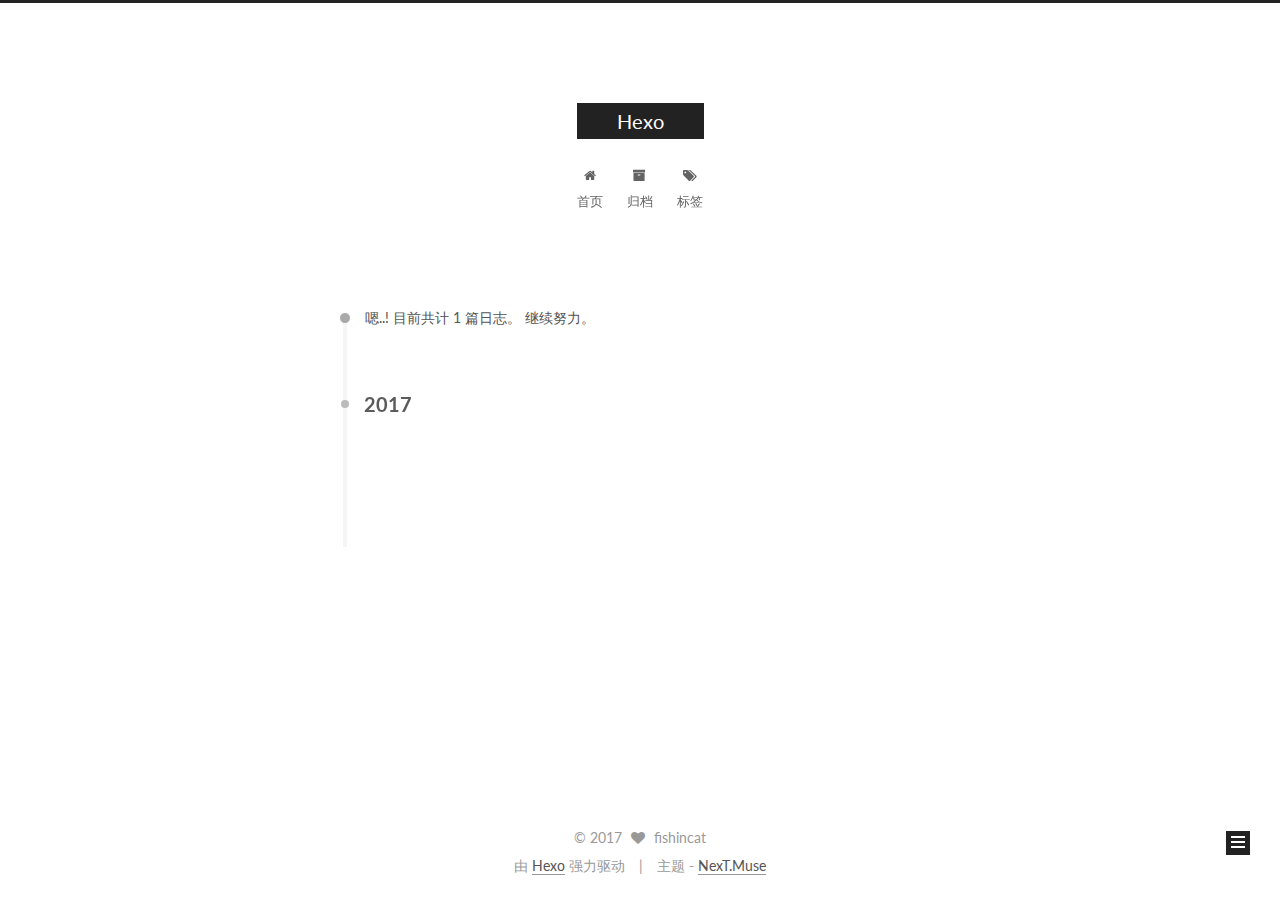
==== commit 32c3ed9a: "Site updated: 2017-05-27 11:08:47" ====
--- a/archives/index.html
+++ b/archives/index.html
@@ -5,7 +5,7 @@
   
 
 
-<html class="theme-next muse use-motion" lang="">
+<html class="theme-next muse use-motion" lang="zh-Hans">
 <head>
   <meta charset="UTF-8"/>
 <meta http-equiv="X-UA-Compatible" content="IE=edge" />
@@ -90,12 +90,15 @@
 
 
 
+<meta name="description" content="my personal blog">
 <meta property="og:type" content="website">
 <meta property="og:title" content="Hexo">
 <meta property="og:url" content="http://yoursite.com/archives/index.html">
 <meta property="og:site_name" content="Hexo">
+<meta property="og:description" content="my personal blog">
 <meta name="twitter:card" content="summary">
 <meta name="twitter:title" content="Hexo">
+<meta name="twitter:description" content="my personal blog">
 
 
 
@@ -109,7 +112,7 @@
     motion: true,
     duoshuo: {
       userId: '0',
-      author: 'Author'
+      author: '博主'
     },
     algolia: {
       applicationID: '',
@@ -129,10 +132,10 @@
 
 
 
-  <title>Archive | Hexo</title>
+  <title>归档 | Hexo</title>
 </head>
 
-<body itemscope itemtype="http://schema.org/WebPage" lang="">
+<body itemscope itemtype="http://schema.org/WebPage" lang="zh-Hans">
 
   
 
@@ -196,7 +199,7 @@
             
               <i class="menu-item-icon fa fa-fw fa-home"></i> <br />
             
-            Home
+            首页
           </a>
         </li>
       
@@ -206,7 +209,7 @@
             
               <i class="menu-item-icon fa fa-fw fa-archive"></i> <br />
             
-            Archives
+            归档
           </a>
         </li>
       
@@ -216,7 +219,7 @@
             
               <i class="menu-item-icon fa fa-fw fa-tags"></i> <br />
             
-            Tags
+            标签
           </a>
         </li>
       
@@ -248,7 +251,7 @@
       
         
       
-      Um..! 1 post. Keep on posting.
+      嗯..! 目前共计 1 篇日志。 继续努力。
     </span>
 
     
@@ -330,10 +333,10 @@
         <div class="site-author motion-element" itemprop="author" itemscope itemtype="http://schema.org/Person">
           <img class="site-author-image" itemprop="image"
                src="/images/avatar.gif"
-               alt="John Doe" />
-          <p class="site-author-name" itemprop="name">John Doe</p>
+               alt="fishincat" />
+          <p class="site-author-name" itemprop="name">fishincat</p>
            
-              <p class="site-description motion-element" itemprop="description"></p>
+              <p class="site-description motion-element" itemprop="description">my personal blog</p>
           
         </div>
         <nav class="site-state motion-element">
@@ -342,7 +345,7 @@
             <div class="site-state-item site-state-posts">
               <a href="/archives">
                 <span class="site-state-item-count">1</span>
-                <span class="site-state-item-name">posts</span>
+                <span class="site-state-item-name">日志</span>
               </a>
             </div>
           
@@ -391,16 +394,16 @@
   <span class="with-love">
     <i class="fa fa-heart"></i>
   </span>
-  <span class="author" itemprop="copyrightHolder">John Doe</span>
+  <span class="author" itemprop="copyrightHolder">fishincat</span>
 </div>
 
 
 <div class="powered-by">
-  Powered by <a class="theme-link" href="https://hexo.io">Hexo</a>
+  由 <a class="theme-link" href="https://hexo.io">Hexo</a> 强力驱动
 </div>
 
 <div class="theme-info">
-  Theme -
+  主题 -
   <a class="theme-link" href="https://github.com/iissnan/hexo-theme-next">
     NexT.Muse
   </a>
--- a/css/main.css
+++ b/css/main.css
@@ -1695,7 +1695,7 @@
   width: 4px;
   height: 4px;
   border-radius: 50%;
-  background: #47ffff;
+  background: #49d5ff;
 }
 .links-of-blogroll {
   font-size: 13px;
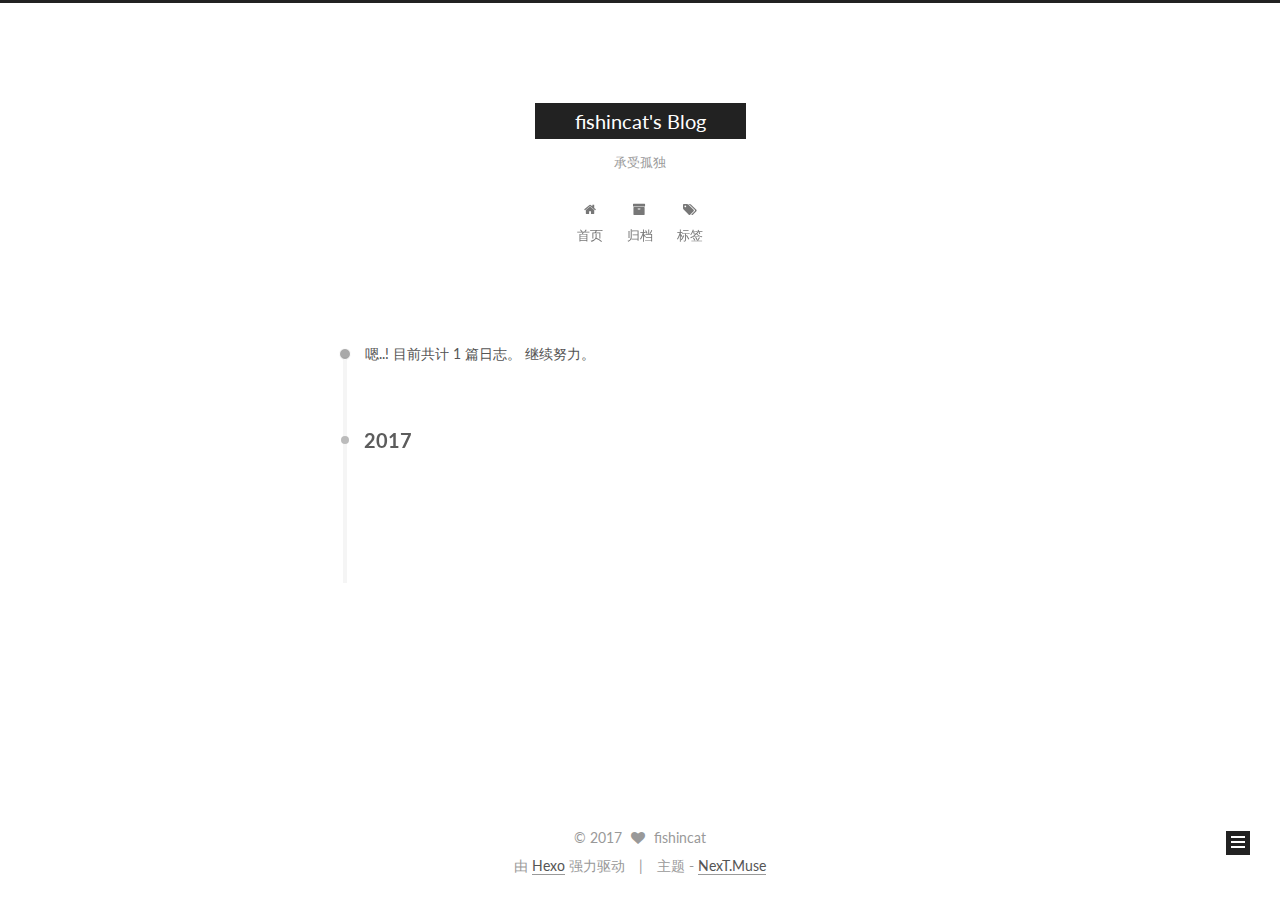
==== commit 4f847e8c: "Site updated: 2017-06-01 15:02:40" ====
--- a/archives/index.html
+++ b/archives/index.html
@@ -92,12 +92,12 @@
 
 <meta name="description" content="my personal blog">
 <meta property="og:type" content="website">
-<meta property="og:title" content="Hexo">
+<meta property="og:title" content="fishincat&#39;s Blog">
 <meta property="og:url" content="http://yoursite.com/archives/index.html">
-<meta property="og:site_name" content="Hexo">
+<meta property="og:site_name" content="fishincat&#39;s Blog">
 <meta property="og:description" content="my personal blog">
 <meta name="twitter:card" content="summary">
-<meta name="twitter:title" content="Hexo">
+<meta name="twitter:title" content="fishincat&#39;s Blog">
 <meta name="twitter:description" content="my personal blog">
 
 
@@ -132,7 +132,7 @@
 
 
 
-  <title>归档 | Hexo</title>
+  <title>归档 | fishincat's Blog</title>
 </head>
 
 <body itemscope itemtype="http://schema.org/WebPage" lang="zh-Hans">
@@ -169,12 +169,12 @@
     <div class="custom-logo-site-title">
       <a href="/"  class="brand" rel="start">
         <span class="logo-line-before"><i></i></span>
-        <span class="site-title">Hexo</span>
+        <span class="site-title">fishincat's Blog</span>
         <span class="logo-line-after"><i></i></span>
       </a>
     </div>
       
-        <p class="site-subtitle"></p>
+        <p class="site-subtitle">承受孤独</p>
       
   </div>
 
@@ -275,9 +275,9 @@
 
       <h2 class="post-title">
         
-            <a class="post-title-link" href="/2017/05/27/hello-world/" itemprop="url">
+            <a class="post-title-link" href="/2017/06/01/hello-world/" itemprop="url">
               
-                <span itemprop="name">Hello World</span>
+                <span itemprop="name">第一篇博文</span>
               
             </a>
         
@@ -285,9 +285,9 @@
 
       <div class="post-meta">
         <time class="post-time" itemprop="dateCreated"
-              datetime="2017-05-27T10:34:52+08:00"
-              content="2017-05-27" >
-          05-27
+              datetime="2017-06-01T14:53:05+08:00"
+              content="2017-06-01" >
+          06-01
         </time>
       </div>
 
--- a/css/main.css
+++ b/css/main.css
@@ -1695,7 +1695,7 @@
   width: 4px;
   height: 4px;
   border-radius: 50%;
-  background: #49d5ff;
+  background: #24b4e8;
 }
 .links-of-blogroll {
   font-size: 13px;
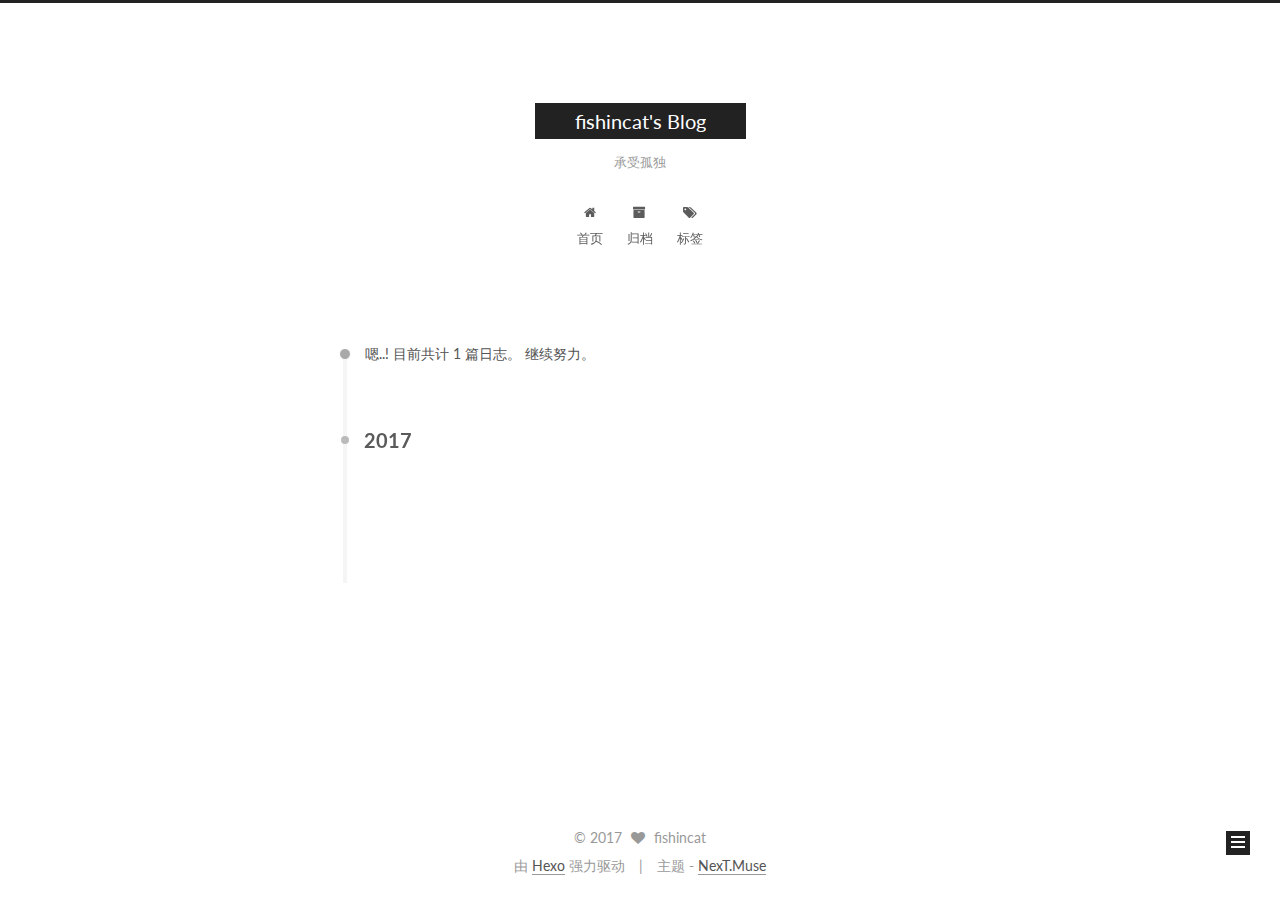
==== commit 658de89a: "Site updated: 2017-06-01 15:07:43" ====
--- a/archives/index.html
+++ b/archives/index.html
@@ -285,7 +285,7 @@
 
       <div class="post-meta">
         <time class="post-time" itemprop="dateCreated"
-              datetime="2017-06-01T14:53:05+08:00"
+              datetime="2017-06-01T15:07:31+08:00"
               content="2017-06-01" >
           06-01
         </time>
--- a/css/main.css
+++ b/css/main.css
@@ -1695,7 +1695,7 @@
   width: 4px;
   height: 4px;
   border-radius: 50%;
-  background: #24b4e8;
+  background: #f00e60;
 }
 .links-of-blogroll {
   font-size: 13px;
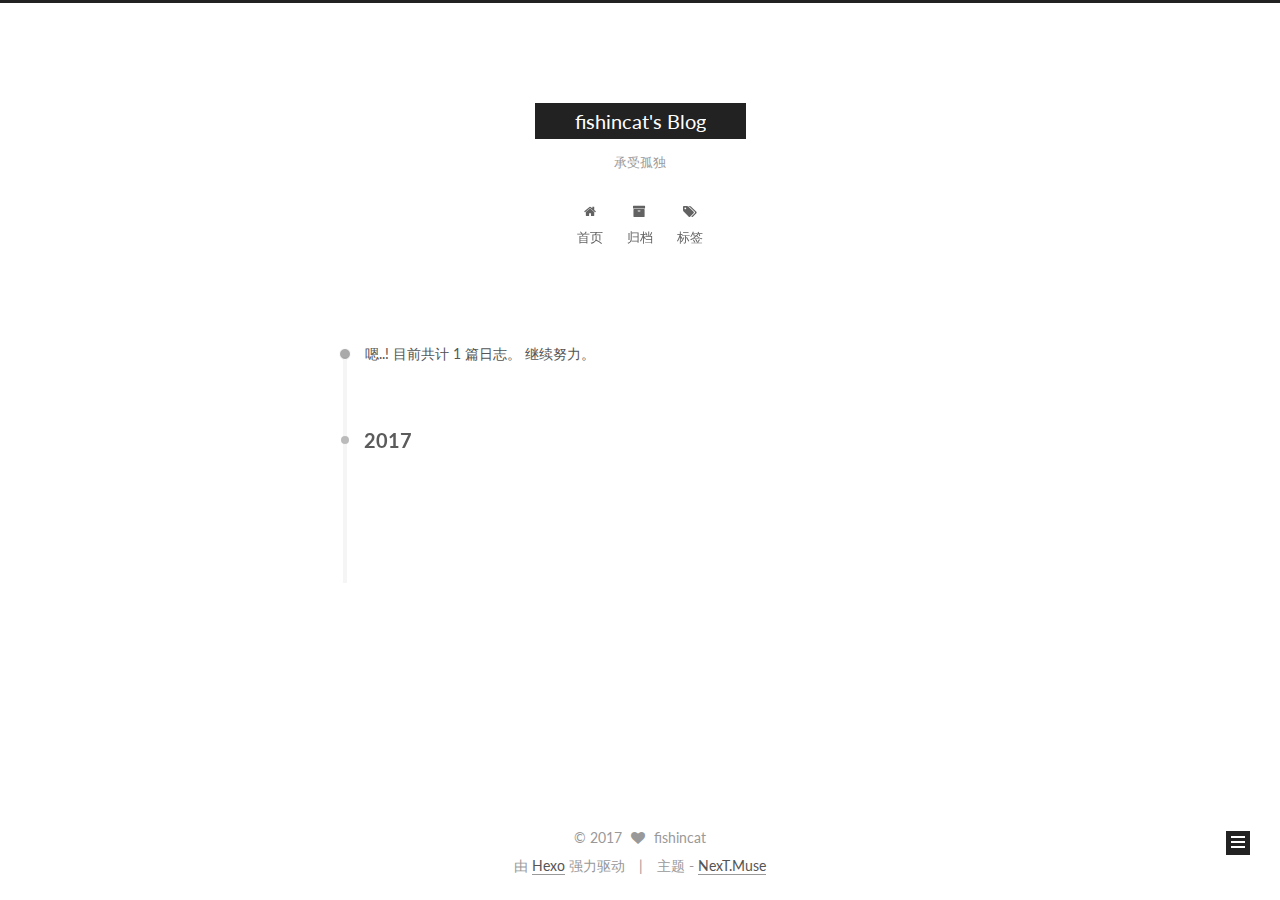
==== commit 5dd6950e: "Site updated: 2017-06-01 15:18:48" ====
--- a/archives/index.html
+++ b/archives/index.html
@@ -285,7 +285,7 @@
 
       <div class="post-meta">
         <time class="post-time" itemprop="dateCreated"
-              datetime="2017-06-01T15:07:31+08:00"
+              datetime="2017-06-01T15:18:40+08:00"
               content="2017-06-01" >
           06-01
         </time>
@@ -351,6 +351,15 @@
           
 
           
+            
+            
+            <div class="site-state-item site-state-categories">
+              
+                <span class="site-state-item-count">1</span>
+                <span class="site-state-item-name">分类</span>
+              
+            </div>
+          
 
           
 
--- a/css/main.css
+++ b/css/main.css
@@ -1695,7 +1695,7 @@
   width: 4px;
   height: 4px;
   border-radius: 50%;
-  background: #f00e60;
+  background: #ff575d;
 }
 .links-of-blogroll {
   font-size: 13px;
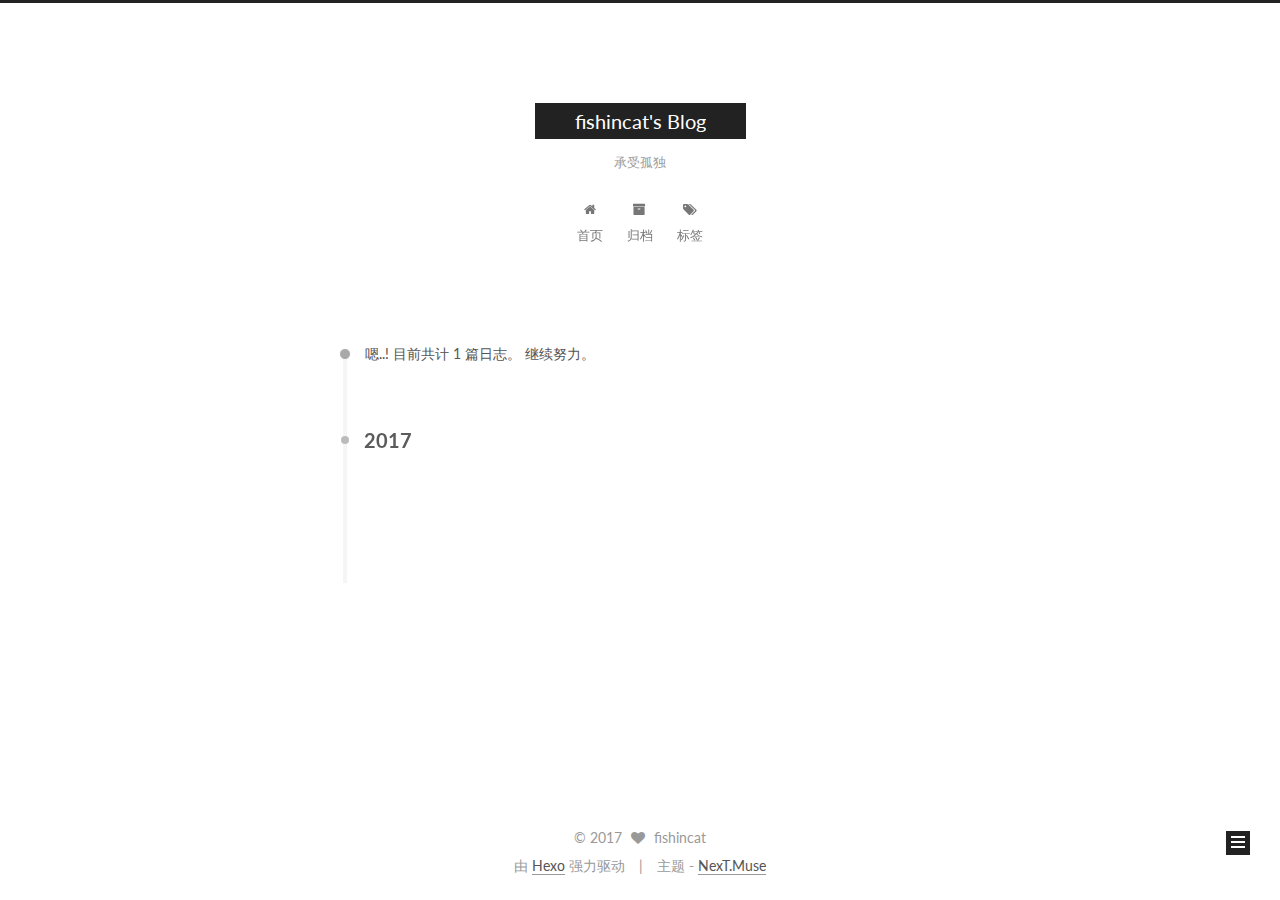
==== commit 394b62d0: "Site updated: 2018-03-12 19:56:00" ====
--- a/archives/index.html
+++ b/archives/index.html
@@ -275,7 +275,7 @@
 
       <h2 class="post-title">
         
-            <a class="post-title-link" href="/2017/06/01/hello-world/" itemprop="url">
+            <a class="post-title-link" href="/2017/05/27/test/" itemprop="url">
               
                 <span itemprop="name">第一篇博文</span>
               
@@ -285,9 +285,9 @@
 
       <div class="post-meta">
         <time class="post-time" itemprop="dateCreated"
-              datetime="2017-06-01T15:18:40+08:00"
-              content="2017-06-01" >
-          06-01
+              datetime="2017-05-27T00:00:00+08:00"
+              content="2017-05-27" >
+          05-27
         </time>
       </div>
 
@@ -362,6 +362,15 @@
           
 
           
+            
+            
+            <div class="site-state-item site-state-tags">
+              
+                <span class="site-state-item-count">1</span>
+                <span class="site-state-item-name">标签</span>
+              
+            </div>
+          
 
         </nav>
 
--- a/css/main.css
+++ b/css/main.css
@@ -1695,7 +1695,7 @@
   width: 4px;
   height: 4px;
   border-radius: 50%;
-  background: #ff575d;
+  background: #fcd7ff;
 }
 .links-of-blogroll {
   font-size: 13px;
